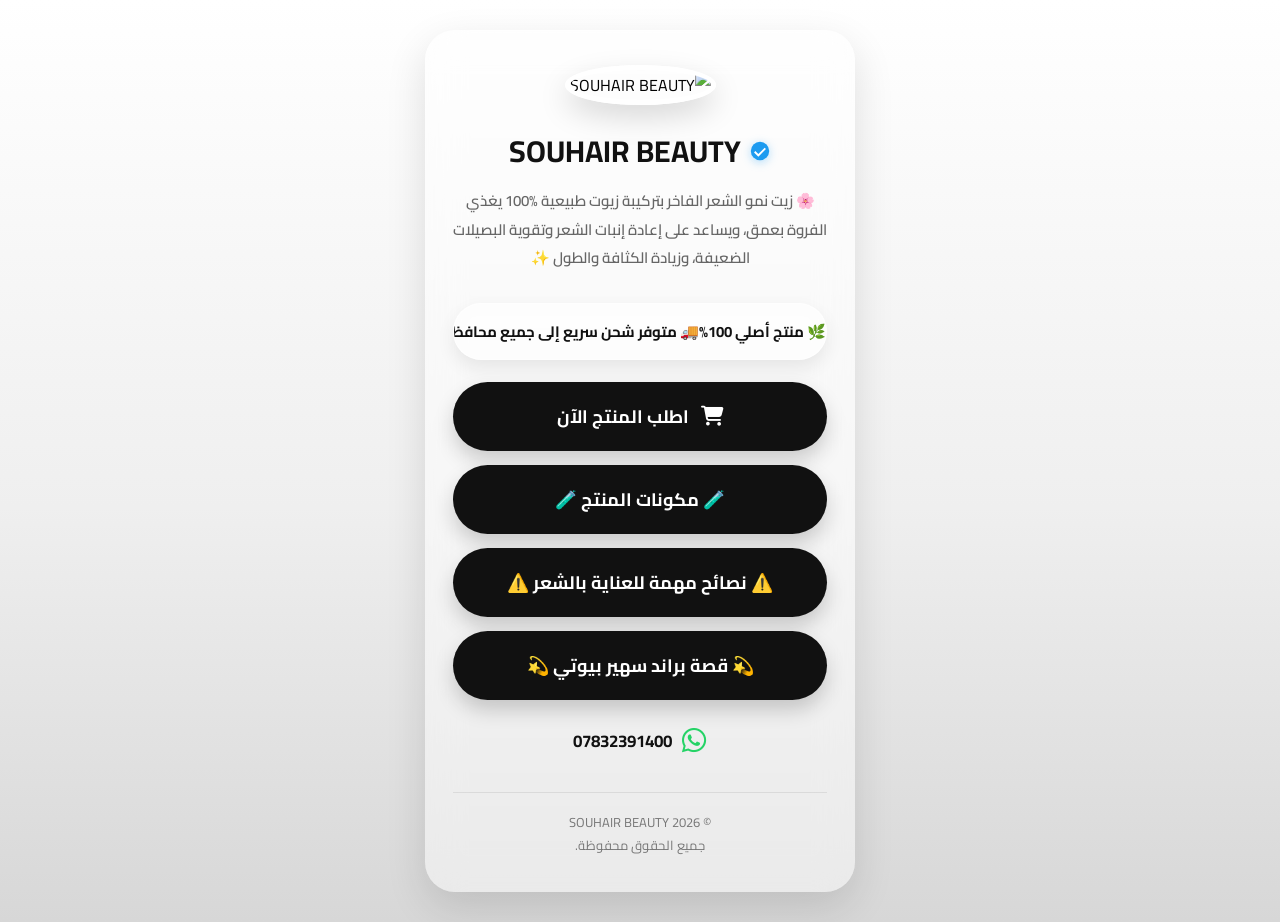
==== index.html @ 7b42b5bc "Update index.html" ====
<!DOCTYPE html>
<html lang="ar" dir="rtl">

<head>
<meta charset="UTF-8">
<meta name="viewport" content="width=device-width, initial-scale=1.0">

<title>سهير بيوتي</title>
<link rel="icon" type="image/png" href="assets/favicon.png">
<link rel="apple-touch-icon" href="assets/favicon.png">
    
<link href="https://fonts.googleapis.com/css2?family=Cairo:wght@400;600;700&display=swap" rel="stylesheet">

<link rel="stylesheet"
href="https://cdnjs.cloudflare.com/ajax/libs/font-awesome/6.5.2/css/all.min.css"/>

<style>

/* شريط الإعلانات */


.news-bar{

width:100%;

margin:18px 0 22px;

overflow:hidden;

background:rgba(255,255,255,.45);

backdrop-filter:blur(10px);

border:1px solid rgba(255,255,255,.55);

border-radius:999px;

box-shadow:0 8px 18px rgba(0,0,0,.08);

}

.news-track{

display:inline-block;

white-space:nowrap;

padding:13px 0;

font-size:15px;

font-weight:700;

color:#111;

animation:marqueeRTL 12s linear infinite;

}

.news-track{
display:inline-flex;
white-space:nowrap;
animation:marqueeRTL 18s linear infinite;
}

@keyframes marqueeRTL{

0%{
transform:translateX(0);
}

100%{
transform:translateX(50%);
}

}


/* شريط الإعلانات */

    
    
*{
margin:0;
padding:0;
box-sizing:border-box;
font-family:'Cairo',sans-serif;
}

body{

min-height:100vh;

display:flex;

justify-content:center;

align-items:center;

padding:30px;

background:linear-gradient(180deg,#ffffff 0%,#efefef 55%,#d7d7d7 100%);

}

.card{

width:100%;
max-width:430px;

padding:35px 28px;

background:rgba(255,255,255,.45);

backdrop-filter:blur(18px);

border-radius:30px;

box-shadow:0 15px 40px rgba(0,0,0,.12);

text-align:center;

animation:fade .8s ease;

}

.avatar{

width:140px;
height:140px;

border-radius:50%;

object-fit:cover;

border:5px solid #fff;

box-shadow:0 12px 30px rgba(0,0,0,.15);

margin-bottom:18px;

}

.brand-title{

display:flex;

justify-content:center;

align-items:center;

flex-direction:row-reverse;

gap:8px;

font-size:30px;

font-weight:700;

color:#111;

margin-bottom:8px;

}

.verified-badge{

width:22px;

height:22px;

flex-shrink:0;

filter:drop-shadow(0 2px 5px rgba(29,155,240,.35));

transition:.25s;

}

.verified-badge:hover{

transform:scale(1.08);

}

.subtitle{

font-size:15px;

color:#666;

line-height:1.9;

margin-bottom:30px;

font-weight:600;

}

.btn{

display:flex;

justify-content:center;

align-items:center;

gap:12px;

width:100%;

margin:14px 0;

padding:18px;

background:#111;

color:#fff;

text-decoration:none;

font-size:18px;

font-weight:700;

border-radius:999px;

transition:.3s;

box-shadow:0 10px 20px rgba(0,0,0,.18);

}

.btn:hover{

background:#2c2c2c;

transform:translateY(-4px);

box-shadow:0 15px 30px rgba(0,0,0,.25);

}

.btn i{

font-size:20px;

}



    .contact{

margin-top:25px;

display:flex;

justify-content:center;

align-items:center;

gap:10px;

font-size:17px;

font-weight:700;

}

.contact a{

display:flex;

align-items:center;

gap:10px;

text-decoration:none;

color:#111;

transition:.3s;

}

.contact a:hover{

color:#25D366;

}

.contact i{

font-size:28px;

color:#25D366;

}
.footer{

margin-top:35px;

padding-top:18px;

border-top:1px solid rgba(0,0,0,.08);

font-size:13px;

color:#777;

line-height:1.8;

}

@keyframes fade{

from{

opacity:0;

transform:translateY(25px);

}

to{

opacity:1;

transform:translateY(0);

}

}

</style>

</head>

<body>

<main class="card">

<img
loading="lazy"
class="avatar"
src="https://ugc.production.linktr.ee/e2b9cf0f-c613-4f8c-8101-d99514302e57_WhatsApp-Image-2026-04-06-at-14.06.03.jpeg?io=true&size=avatar-v3_0"
alt="SOUHAIR BEAUTY">

<h1 class="brand-title">
    <span>SOUHAIR BEAUTY</span>

    <svg class="verified-badge" xmlns="http://www.w3.org/2000/svg"
         viewBox="0 0 24 24" width="24" height="24"
         aria-label="Verified">
        <circle cx="12" cy="12" r="10" fill="#1D9BF0"/>
        <path d="M10.2 15.4L6.9 12.1L5.5 13.5L10.2 18.2L18.5 9.9L17.1 8.5Z"
              fill="white"/>
    </svg>
</h1>

<p class="subtitle">
🌸 زيت نمو الشعر الفاخر بتركيبة زيوت طبيعية %100 يغذي الفروة بعمق، ويساعد على إعادة إنبات الشعر وتقوية البصيلات الضعيفة، وزيادة الكثافة والطول ✨
</p>


<div class="news-bar">
    <div class="news-track">

        <span>🌿 منتج أصلي 100%</span>
        <span>🚚 متوفر شحن سريع إلى جميع محافظات العراق 🇮🇶</span>
        <span>✨ الدفع عند الاستلام متوفر</span>

    </div>
</div>

    
<a href="https://api.whatsapp.com/send/?phone=9647832391400&text=%D8%A3%D8%B1%D9%8A%D8%AF+%D8%B4%D8%B1%D8%A7%D8%A1+%D9%85%D9%86%D8%AA%D8%AC+%D8%A7%D9%84%D8%B4%D8%B9%D8%B1&type=phone_number&app_absent=0" class="btn">
<i class="fa-solid fa-cart-shopping"></i>
اطلب المنتج الآن
</a>

<a href="image1.html" target="_blank" class="btn">
    🧪 مكونات المنتج 🧪
</a>

<a href="image2.html" target="_blank" class="btn">
⚠️ نصائح مهمة للعناية بالشعر ⚠️
</a>

<a href="image3.html" target="_blank" class="btn">
    💫 قصة براند سهير بيوتي 💫
</a>

    <div class="contact">
    <a href="https://wa.me/9647832391400">
        <i class="fa-brands fa-whatsapp"></i>
        07832391400
    </a>
</div>


<div class="footer">
© 2026 SOUHAIR BEAUTY<br>
جميع الحقوق محفوظة.
</div>

</main>

</body>

</html>
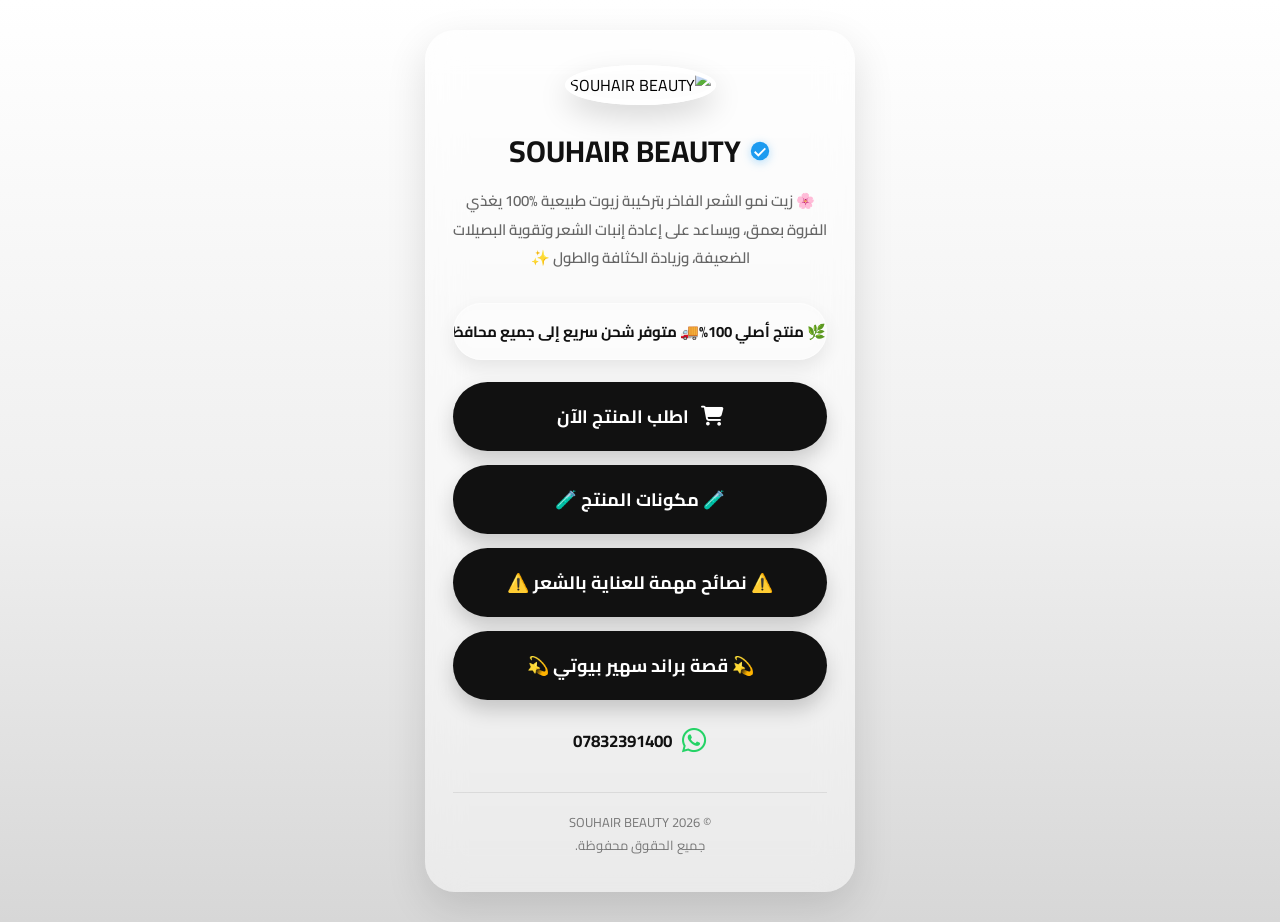
==== commit 0e2b9f83: "Update index.html" ====
--- a/index.html
+++ b/index.html
@@ -27,7 +27,7 @@
 
 overflow:hidden;
 
-background:rgba(255,255,255,.45);
+background:transparent;
 
 backdrop-filter:blur(10px);
 
@@ -53,7 +53,7 @@
 
 color:#111;
 
-animation:marqueeRTL 12s linear infinite;
+animation:marqueeRTL 10s linear infinite;
 
 }
 
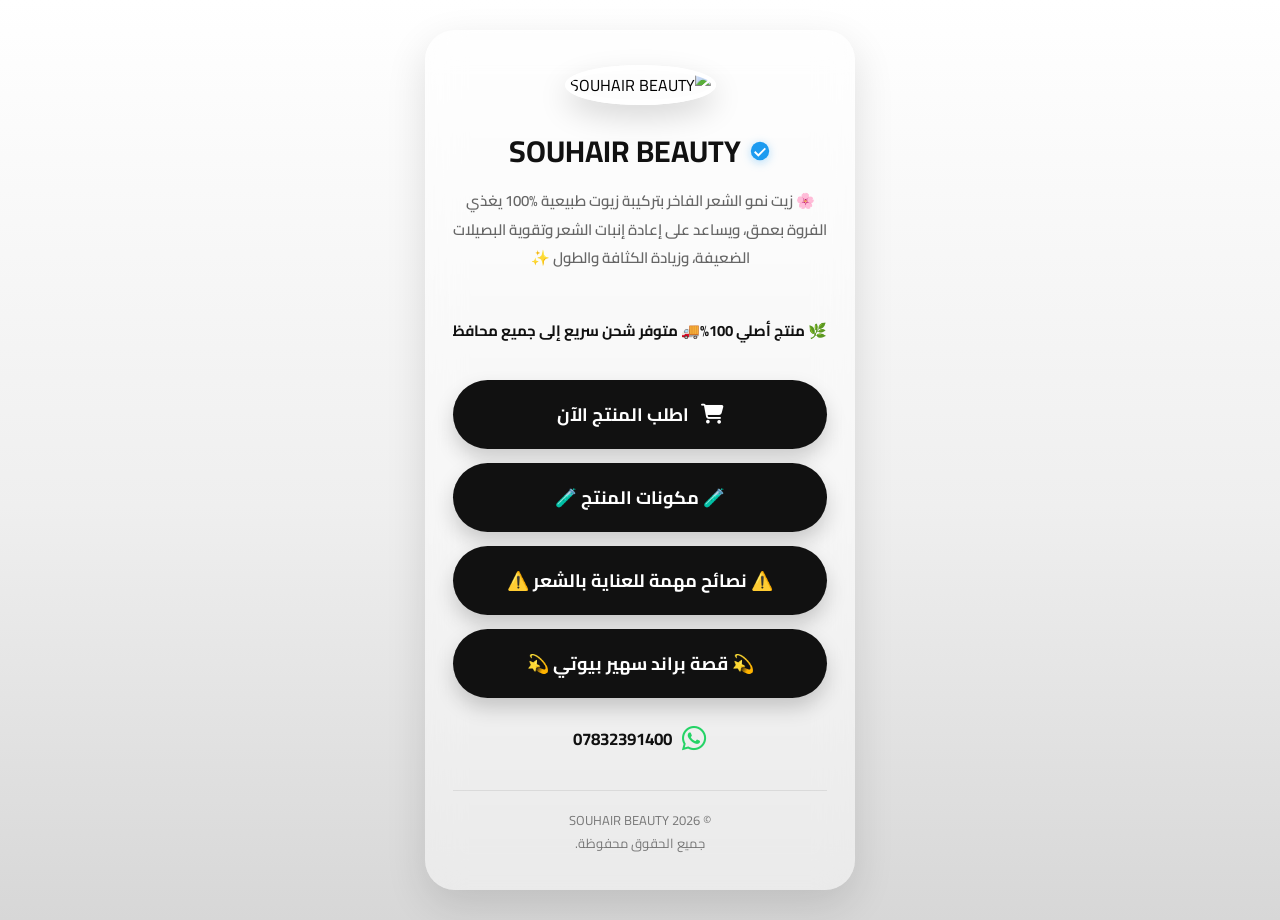
==== commit 31fe9c0d: "Update index.html" ====
--- a/index.html
+++ b/index.html
@@ -27,15 +27,9 @@
 
 overflow:hidden;
 
-background:transparent;
-
-backdrop-filter:blur(10px);
-
-border:1px solid rgba(255,255,255,.55);
-
-border-radius:999px;
-
-box-shadow:0 8px 18px rgba(0,0,0,.08);
+background:none;
+
+
 
 }
 
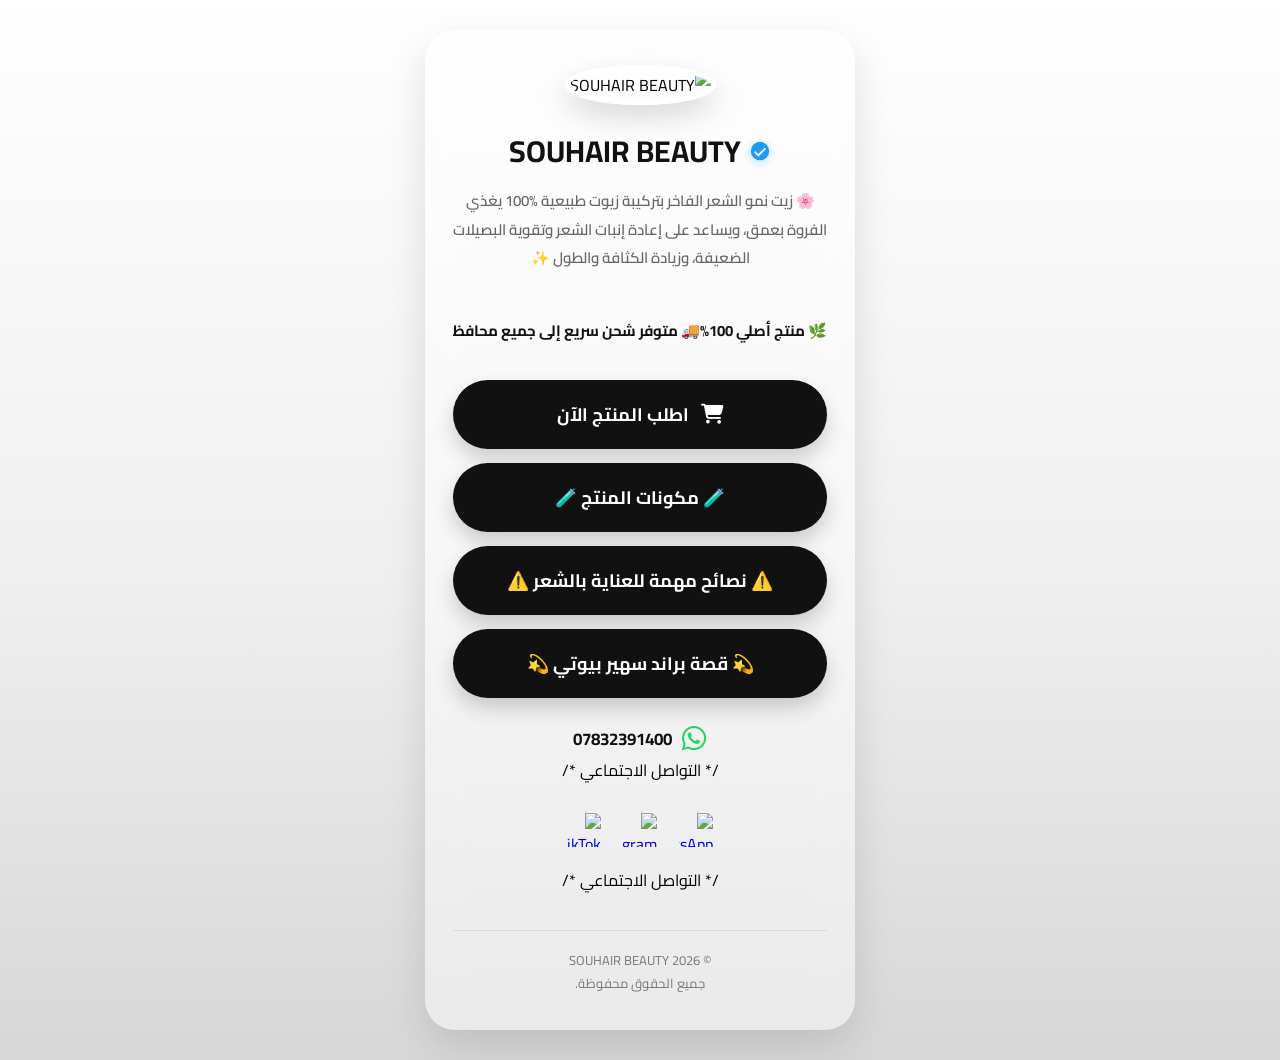
==== commit 6139e16b: "Update index.html" ====
--- a/index.html
+++ b/index.html
@@ -15,7 +15,48 @@
 href="https://cdnjs.cloudflare.com/ajax/libs/font-awesome/6.5.2/css/all.min.css"/>
 
 <style>
-
+/* التواصل الاجتماعي */
+
+    .social-icons{
+
+display:flex;
+
+justify-content:center;
+
+align-items:center;
+
+gap:22px;
+
+margin-top:28px;
+
+margin-bottom:18px;
+
+}
+
+.social-icons a{
+
+transition:.25s;
+
+}
+
+.social-icons a:hover{
+
+transform:translateY(-3px) scale(1.08);
+
+}
+
+.social-icons img{
+
+width:34px;
+
+height:34px;
+
+display:block;
+
+}
+
+/* التواصل الاجتماعي */
+    
 /* شريط الإعلانات */
 
 
@@ -392,6 +433,26 @@
     </a>
 </div>
 
+/* التواصل الاجتماعي */
+
+    <div class="social-icons">
+
+<a href="https://wa.me/9647832391400" target="_blank">
+<img src="https://upload.wikimedia.org/wikipedia/commons/6/6b/WhatsApp.svg" alt="WhatsApp">
+</a>
+
+<a href="https://instagram.com/USERNAME" target="_blank">
+<img src="https://upload.wikimedia.org/wikipedia/commons/a/a5/Instagram_icon.png" alt="Instagram">
+</a>
+
+<a href="https://www.tiktok.com/@USERNAME" target="_blank">
+<img src="https://upload.wikimedia.org/wikipedia/en/a/a9/TikTok_logo.svg" alt="TikTok">
+</a>
+
+</div>
+
+/* التواصل الاجتماعي */
+
 
 <div class="footer">
 © 2026 SOUHAIR BEAUTY<br>
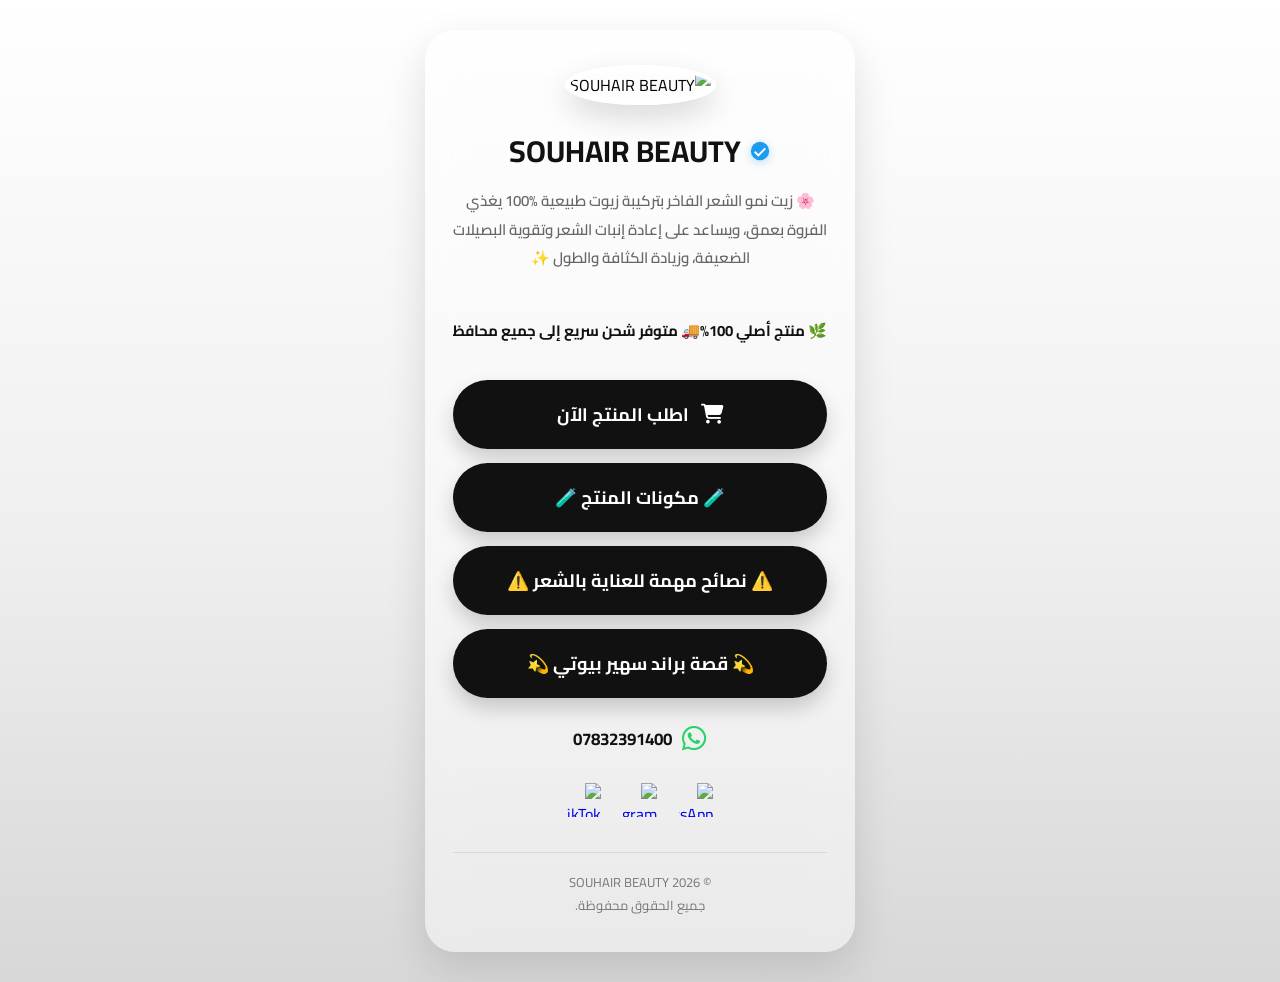
==== commit f0a6ce66: "Update index.html" ====
--- a/index.html
+++ b/index.html
@@ -433,9 +433,12 @@
     </a>
 </div>
 
-/* التواصل الاجتماعي */
-
-    <div class="social-icons">
+
+
+
+    
+
+<div class="social-icons">
 
 <a href="https://wa.me/9647832391400" target="_blank">
 <img src="https://upload.wikimedia.org/wikipedia/commons/6/6b/WhatsApp.svg" alt="WhatsApp">
@@ -451,7 +454,7 @@
 
 </div>
 
-/* التواصل الاجتماعي */
+
 
 
 <div class="footer">
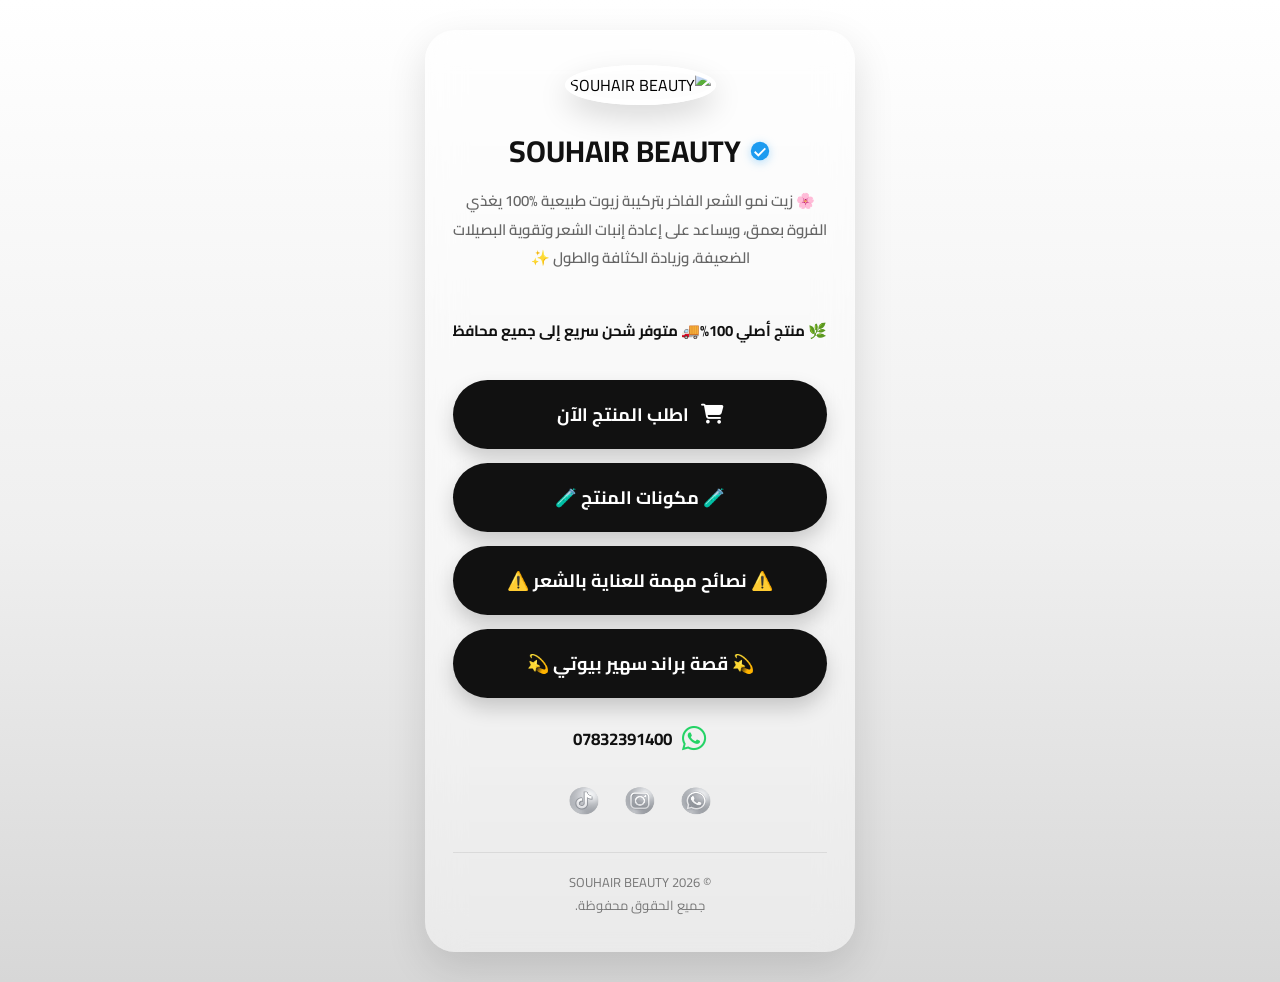
==== commit dd98b5cb: "Update index.html" ====
--- a/index.html
+++ b/index.html
@@ -441,15 +441,15 @@
 <div class="social-icons">
 
 <a href="https://wa.me/9647832391400" target="_blank">
-<img src="https://upload.wikimedia.org/wikipedia/commons/6/6b/WhatsApp.svg" alt="WhatsApp">
+<img src="assets/icon-whatsapp.png" alt="WhatsApp">
 </a>
 
 <a href="https://instagram.com/USERNAME" target="_blank">
-<img src="https://upload.wikimedia.org/wikipedia/commons/a/a5/Instagram_icon.png" alt="Instagram">
+<img src="assets/icon-istagram.png" alt="Instagram">
 </a>
 
 <a href="https://www.tiktok.com/@USERNAME" target="_blank">
-<img src="https://upload.wikimedia.org/wikipedia/en/a/a9/TikTok_logo.svg" alt="TikTok">
+<img src="assets/icon-tiktok.png" alt="TikTok">
 </a>
 
 </div>
